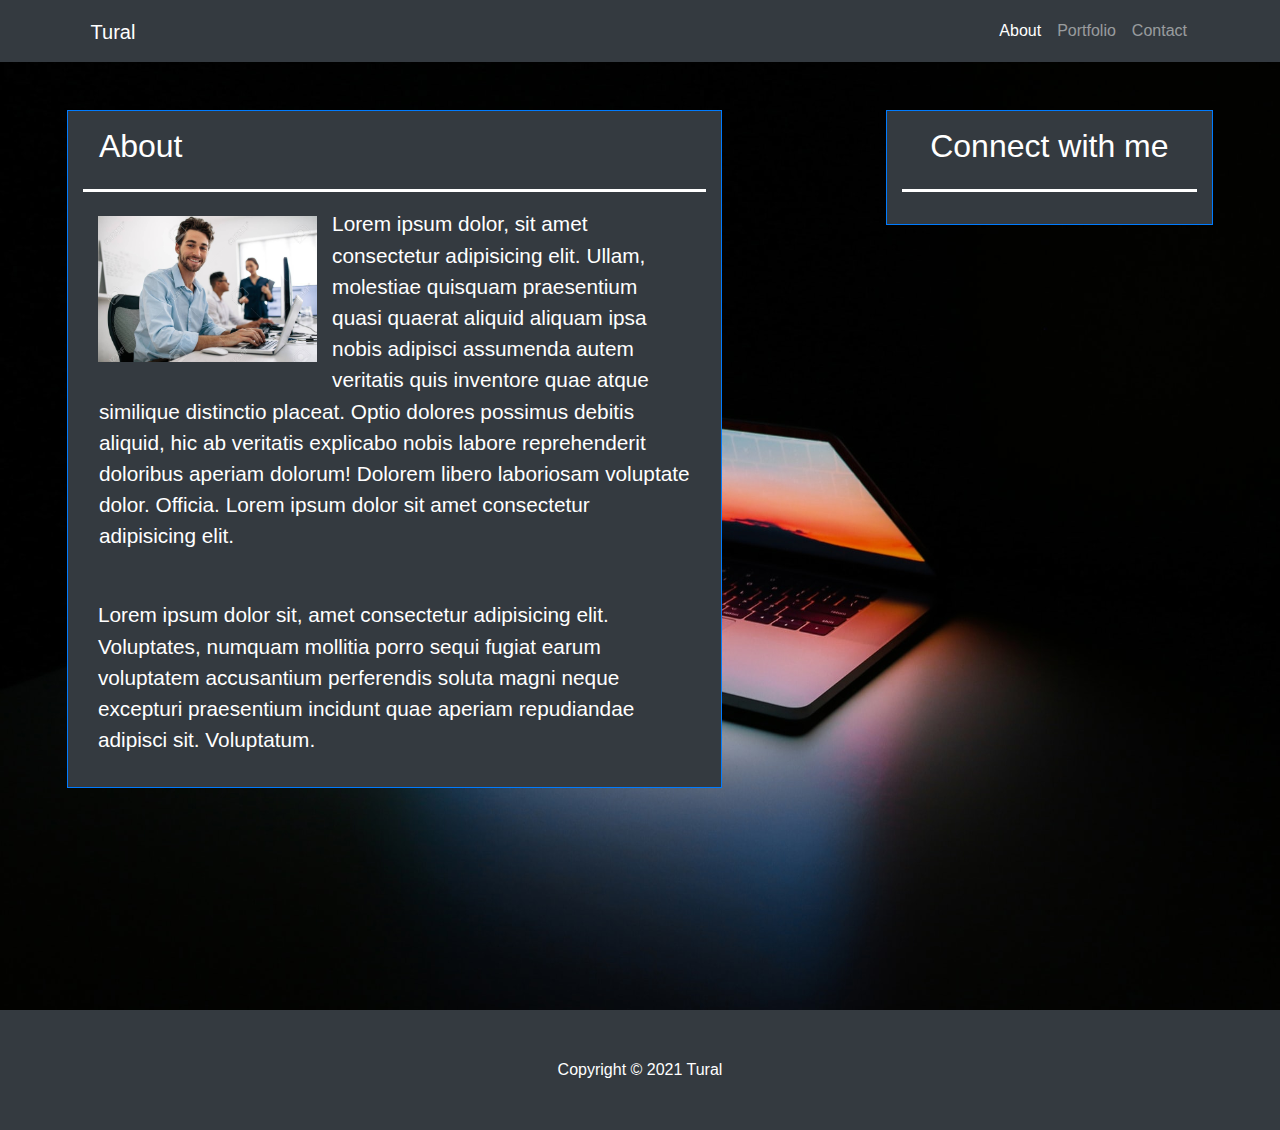
==== index.html @ 08fa6dbb "commit" ====
<!DOCTYPE html>
<html lang="en">
  <head>
    <title>About</title>
    <!-- Required meta tags -->
    <meta charset="utf-8" />
    <meta
      name="viewport"
      content="width=device-width, initial-scale=1, shrink-to-fit=no"
    />

    <!-- Bootstrap CSS -->
    <link
      rel="stylesheet"
      href="https://stackpath.bootstrapcdn.com/bootstrap/4.3.1/css/bootstrap.min.css"
      integrity="sha384-ggOyR0iXCbMQv3Xipma34MD+dH/1fQ784/j6cY/iJTQUOhcWr7x9JvoRxT2MZw1T"
      crossorigin="anonymous"
    />
    <link
      rel="stylesheet"
      href="https://pro.fontawesome.com/releases/v5.10.0/css/all.css"
      integrity="sha384-AYmEC3Yw5cVb3ZcuHtOA93w35dYTsvhLPVnYs9eStHfGJvOvKxVfELGroGkvsg+p"
      crossorigin="anonymous"
    />
    <link rel="stylesheet" href="style.css" />
  </head>
  <body>
    <nav class="navbar navbar-expand-lg navbar-dark bg-dark">
      <div class="container">
        <a class="navbar-brand" href="#">
          <i class=" logo fab fa-tumblr"></i>&nbsp;Tural</a
        >
        <button
          class="navbar-toggler"
          type="button"
          data-toggle="collapse"
          data-target="#navbarSupportedContent"
          aria-controls="navbarSupportedContent"
          aria-expanded="false"
          aria-label="Toggle navigation"
        >
          <span class="navbar-toggler-icon"></span>
        </button>

        <div class="collapse navbar-collapse" id="navbarSupportedContent">
          <ul class="navbar-nav ml-auto">
            <li class="nav-item active">
              <a class="nav-link" href="index.html"
                >About <span class="sr-only">(current)</span></a
              >
            </li>
            <li class="nav-item">
              <a class="nav-link" href="portfolio.html">Portfolio</a>
            </li>
            <li class="nav-item">
              <a class="nav-link" href="contact.html">Contact</a>
            </li>
          </ul>
        </div>
      </div>
    </nav>
    <div class="container-main">
      <div class="row justify-content-around mt-5">
        <div class="col-xl-6 col-10 border border-primary bg-dark mb-5">
          <div class=" line col-12 text-white p-3"><h2>About</h2></div>

          <div class="img col-5 float-left py-4">
            <img
              src="./img/103448135-software-developers-sitting-at-office-working-on-computers-happy-application-developer-working-on-a-.jpg"
              alt=""
            />
          </div>
          <div class="font-p col-12 text-white p-3">
            <p>Lorem ipsum dolor, sit amet consectetur adipisicing elit. Ullam,
              molestiae quisquam praesentium quasi quaerat aliquid aliquam ipsa
              nobis adipisci assumenda autem veritatis quis inventore quae atque
              similique distinctio placeat. Optio dolores possimus debitis
              aliquid, hic ab veritatis explicabo nobis labore reprehenderit
              doloribus aperiam dolorum! Dolorem libero laboriosam voluptate
              dolor. Officia. Lorem ipsum dolor sit amet consectetur adipisicing
              elit.</p>
          </div>
          <div class="font-p col-12 text-white py-3">
            <p>
              Lorem ipsum dolor sit, amet consectetur adipisicing elit.
              Voluptates, numquam mollitia porro sequi fugiat earum voluptatem
              accusantium perferendis soluta magni neque excepturi praesentium
              incidunt quae aperiam repudiandae adipisci sit. Voluptatum.
            </p>
          </div>
        </div>
        <div class="content col-xl-3 col-lg-4 col-sm-5 col-8   border border-primary bg-dark">
          <div class=" line col-12 text-center text-white p-3">
            <h2>Connect with me</h2>
          </div>
          <div class="row justify-content-center py-3">
            <div class="icon col-xl-3 col-4">
              <a href="#"><i class="fab fa-instagram"></i></a>
            </div>
            <div class="icon col-xl-3 col-4">
              <a href="#"><i class="fab fa-github-square"></i></a>
            </div>
            <div class="icon col-xl-3 col-4">
              <a href="#"><i class="fab fa-staylinked"></i></a>
            </div>
          </div>
        </div>
      </div>
    </div>
    <footer>
      <div class="py-5 bg-dark text-white text-center">
        Copyright &copy; 2021 Tural
      </div>
    </footer>
    <!-- Optional JavaScript -->
    <!-- jQuery first, then Popper.js, then Bootstrap JS -->
    <script
      src="https://code.jquery.com/jquery-3.3.1.slim.min.js"
      integrity="sha384-q8i/X+965DzO0rT7abK41JStQIAqVgRVzpbzo5smXKp4YfRvH+8abtTE1Pi6jizo"
      crossorigin="anonymous"
    ></script>
    <script
      src="https://cdnjs.cloudflare.com/ajax/libs/popper.js/1.14.7/umd/popper.min.js"
      integrity="sha384-UO2eT0CpHqdSJQ6hJty5KVphtPhzWj9WO1clHTMGa3JDZwrnQq4sF86dIHNDz0W1"
      crossorigin="anonymous"
    ></script>
    <script
      src="https://stackpath.bootstrapcdn.com/bootstrap/4.3.1/js/bootstrap.min.js"
      integrity="sha384-JjSmVgyd0p3pXB1rRibZUAYoIIy6OrQ6VrjIEaFf/nJGzIxFDsf4x0xIM+B07jRM"
      crossorigin="anonymous"
    ></script>
  </body>
</html>
---- style.css ----
body{
    background-image: url(./img/cover-image-3.jpg);
    background-size: 100% 100%;
    background-position: center;
}
.content{
    height: fit-content;
}
.img{
    width:40%;
}
img{
    width: 100%;
}
.icon{
    font-size: 5rem;
}
.container-main{
    height: 100vh;
}
.font-p{
    font-size:1.3rem;
}
.logo{
    font-size: 1.5rem;
}

.line{
border-bottom: 3px solid #fff;
}
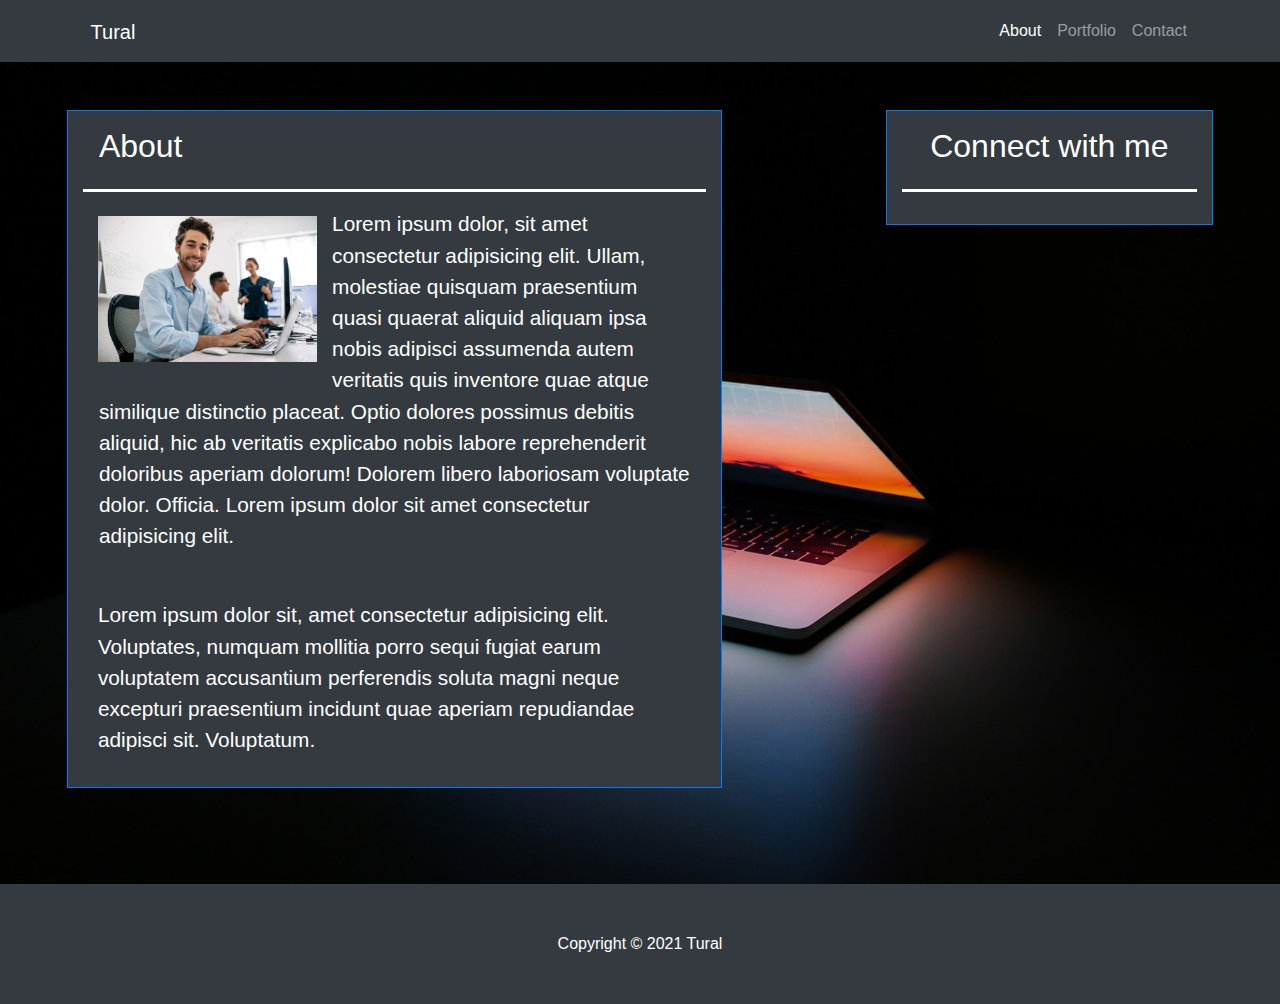
==== commit 88dd9b6a: "commit" ====
--- a/index.html
+++ b/index.html
@@ -25,7 +25,7 @@
     <link rel="stylesheet" href="style.css" />
   </head>
   <body>
-    <nav class="navbar navbar-expand-lg navbar-dark bg-dark">
+    <div class="tural"><nav class="navbar navbar-expand-lg navbar-dark bg-dark">
       <div class="container">
         <a class="navbar-brand" href="#">
           <i class=" logo fab fa-tumblr"></i>&nbsp;Tural</a
@@ -53,7 +53,7 @@
               <a class="nav-link" href="portfolio.html">Portfolio</a>
             </li>
             <li class="nav-item">
-              <a class="nav-link" href="contact.html">Contact</a>
+              <a class="nav-link" href="Contact.html">Contact</a>
             </li>
           </ul>
         </div>
@@ -108,10 +108,10 @@
       </div>
     </div>
     <footer>
-      <div class="py-5 bg-dark text-white text-center">
+      <div class="py-5 mt-5 bg-dark text-white text-center">
         Copyright &copy; 2021 Tural
       </div>
-    </footer>
+    </footer></div>
     <!-- Optional JavaScript -->
     <!-- jQuery first, then Popper.js, then Bootstrap JS -->
     <script
--- a/style.css
+++ b/style.css
@@ -1,4 +1,5 @@
-body{
+.tural{
+    overflow: hidden;
     background-image: url(./img/cover-image-3.jpg);
     background-size: 100% 100%;
     background-position: center;
@@ -15,9 +16,7 @@
 .icon{
     font-size: 5rem;
 }
-.container-main{
-    height: 100vh;
-}
+
 .font-p{
     font-size:1.3rem;
 }
